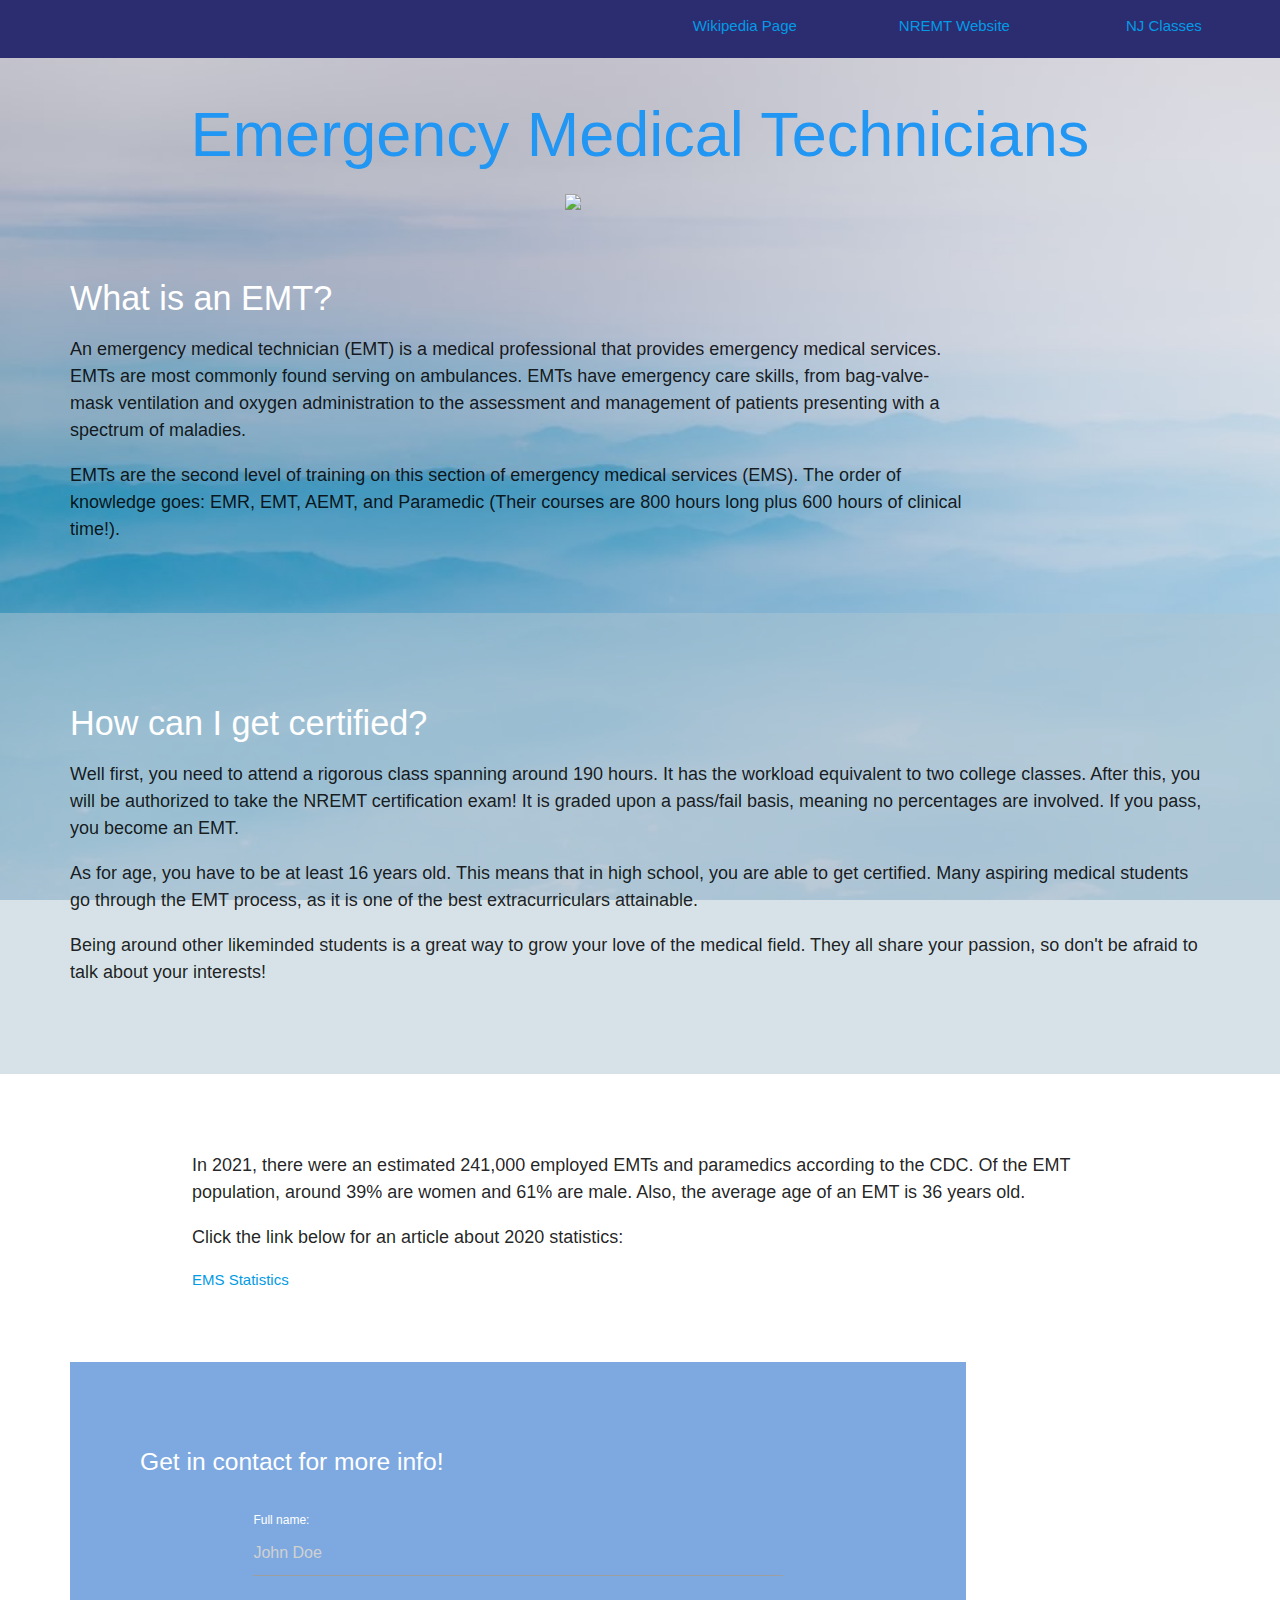
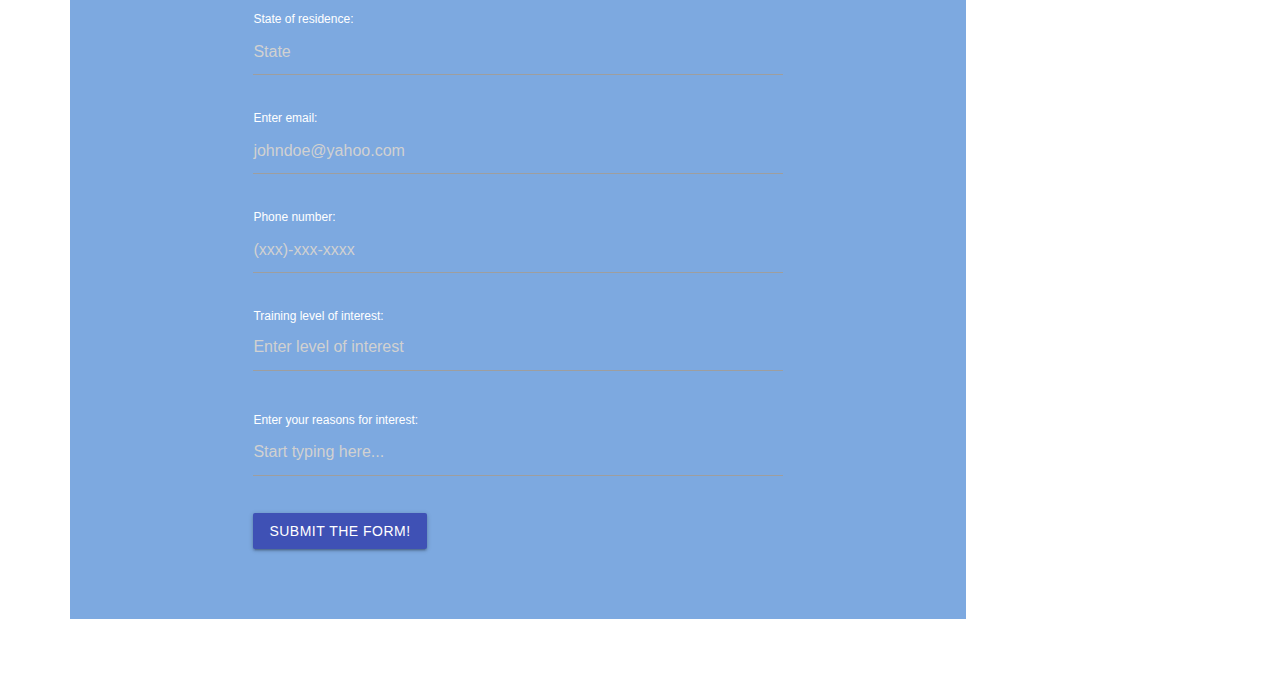
==== Unit 1/EMT.html @ fc9389da "hi" ====
<!DOCTYPE html>
<html>
    <head>
        <!--Import Google Icon Font-->
        <link
            href="https://fonts.googleapis.com/icon?family=Material+Icons"
            rel="stylesheet"
        />
        <!-- Compiled and minified CSS -->
        <link
            rel="stylesheet"
            href="https://cdnjs.cloudflare.com/ajax/libs/materialize/1.0.0/css/materialize.min.css"
        />
        <link rel="stylesheet" href="styles.css">
        <title>EMT Information</title>
    </head>
    <body>
        <header>
            <div class="row valign-wrapper">
                <ul class="col s12
                 row center-align">
                    <a href="https://en.wikipedia.org/wiki/Emergency_medical_technician" class="offset-s6 col s2">Wikipedia Page</a>
                    <a href="https://www.nremt.org/" class="col s2">NREMT Website</a>
                    <a href="https://info.ontimetransport.com/blog/emt-training-schools-in-new-jersey" class="col s2">NJ Classes</a>
                </ul>
            </div>
        </header>
        <h1 class="center-align blue-text col s3">Emergency Medical Technicians</h1>
        <img src="https://upload.wikimedia.org/wikipedia/commons/thumb/5/57/Caduceus.svg/1720px-Caduceus.svg.png" class="center">
       
        <div class="container section-1">
            <h4 class="white-text">What is an EMT?</h4>
            <p>An emergency medical technician (EMT) is a medical professional that provides emergency medical services. EMTs are most commonly found serving on ambulances. EMTs have emergency care skills, from bag-valve-mask ventilation and oxygen administration to the assessment and management of patients presenting with a spectrum of maladies.</p>               
            <p>EMTs are the second level of training on this section of emergency medical services (EMS). The order of knowledge goes: EMR, EMT, AEMT, and Paramedic (Their courses are 800 hours long plus 600 hours of clinical time!).</p>
        </div>

        <div class="section-2 row">
            <h4 class="white-text">How can I get certified?</h4>
            <p>Well first, you need to attend a rigorous class spanning around 190 hours. It has the workload equivalent to two college classes. After this, you will be authorized to take the NREMT certification exam! It is graded upon a pass/fail basis, meaning no percentages are involved. If you pass, you become an EMT.</p>
            <p>As for age, you have to be at least 16 years old. This means that in high school, you are able to get certified. Many aspiring medical students go through the EMT process, as it is one of the best extracurriculars attainable.</p>
            <p>Being around other likeminded students is a great way to grow your love of the medical field. They all share your passion, so don't be afraid to talk about your interests!</p>
        </div>

        <div class="container section-4">
            <h4 class="white-text">EMT Statistics</h4>
            <p>In 2021, there were an estimated 241,000 employed EMTs and paramedics according to the CDC. Of the EMT population, around 39% are women and 61% are male. Also, the average age of an EMT is 36 years old. </p>
            <p>Click the link below for an article about 2020 statistics:</p>
            <a href="https://www.ems1.com/ambulance-service/articles/national-association-of-state-ems-officials-releases-stats-on-local-agencies-911-calls-LPQTHJrK2oIpxuR1/">EMS Statistics</a>
        </div>

        <div class="container section-3">
        <h5 class="white-text">Get in contact for more info!</h3> <br>
            <div class="container section-4">
            <form>
            <label for="name" class="white-text">Full name:</label>
            <input type="text" id="name" name="name" placeholder="John Doe" required>
            <br><br>
            <label for="state" class="white-text">State of residence:</label>
            <input type="text" id="state" name="state" placeholder="State" required>
            <br><br>
            <label for="email" class="white-text">Enter email:</label>
            <input type="email" id="email" name="email" placeholder="johndoe@yahoo.com" required>
            <br><br>
            <label for="number" class="white-text">Phone number:</label>
            <input type="text" id="number" name="number" placeholder="(xxx)-xxx-xxxx" required>
            <br><br>
            <label for="question" class="white-text">Training level of interest:</label>
            <textarea name="trainingLevel" class="materialize-textarea" id="level" cols="30" rows="10" placeholder="Enter level of interest"></textarea>
            <br><br>
            <label for="bio" class="white-text">Enter your reasons for interest:</label> <br>
            <textarea name="bio" class="materialize-textarea" id="bio" cols="30" rows="10" placeholder="Start typing here..." ></textarea>
            <br><br>
            <input type="submit" class="btn indigo" value="Submit the form!" >
        </form>
    </div>
</div>

    



    </body>
</html>
---- Unit 1/styles.css ----
body {
    background-image: url("bg.jpeg");
    background-repeat: no-repeat;
    background-size: cover;
    background-attachment: fixed;
}
.center {
    display: block;
    margin-left: auto;
    margin-right: auto;
    width: 150px;
}
.valign-wrapper{
    background-color: rgb(44, 44, 113);
    padding-top: auto;
    padding-bottom: auto;
}
.section-1{
    margin: 70px;
}
.section-2 {
    margin: 70px;
    background-color: rgba(173, 197, 209, 0.504);
    padding: 70px;
}
.section-3{
    margin: 70px;
    background-color: rgba(85, 143, 215, 0.764);
    padding: 70px;
}
.row {
    margin-left: auto;
    margin-right: auto;
    margin-bottom: 20px;
}
p {
    font-size: 18px;
}
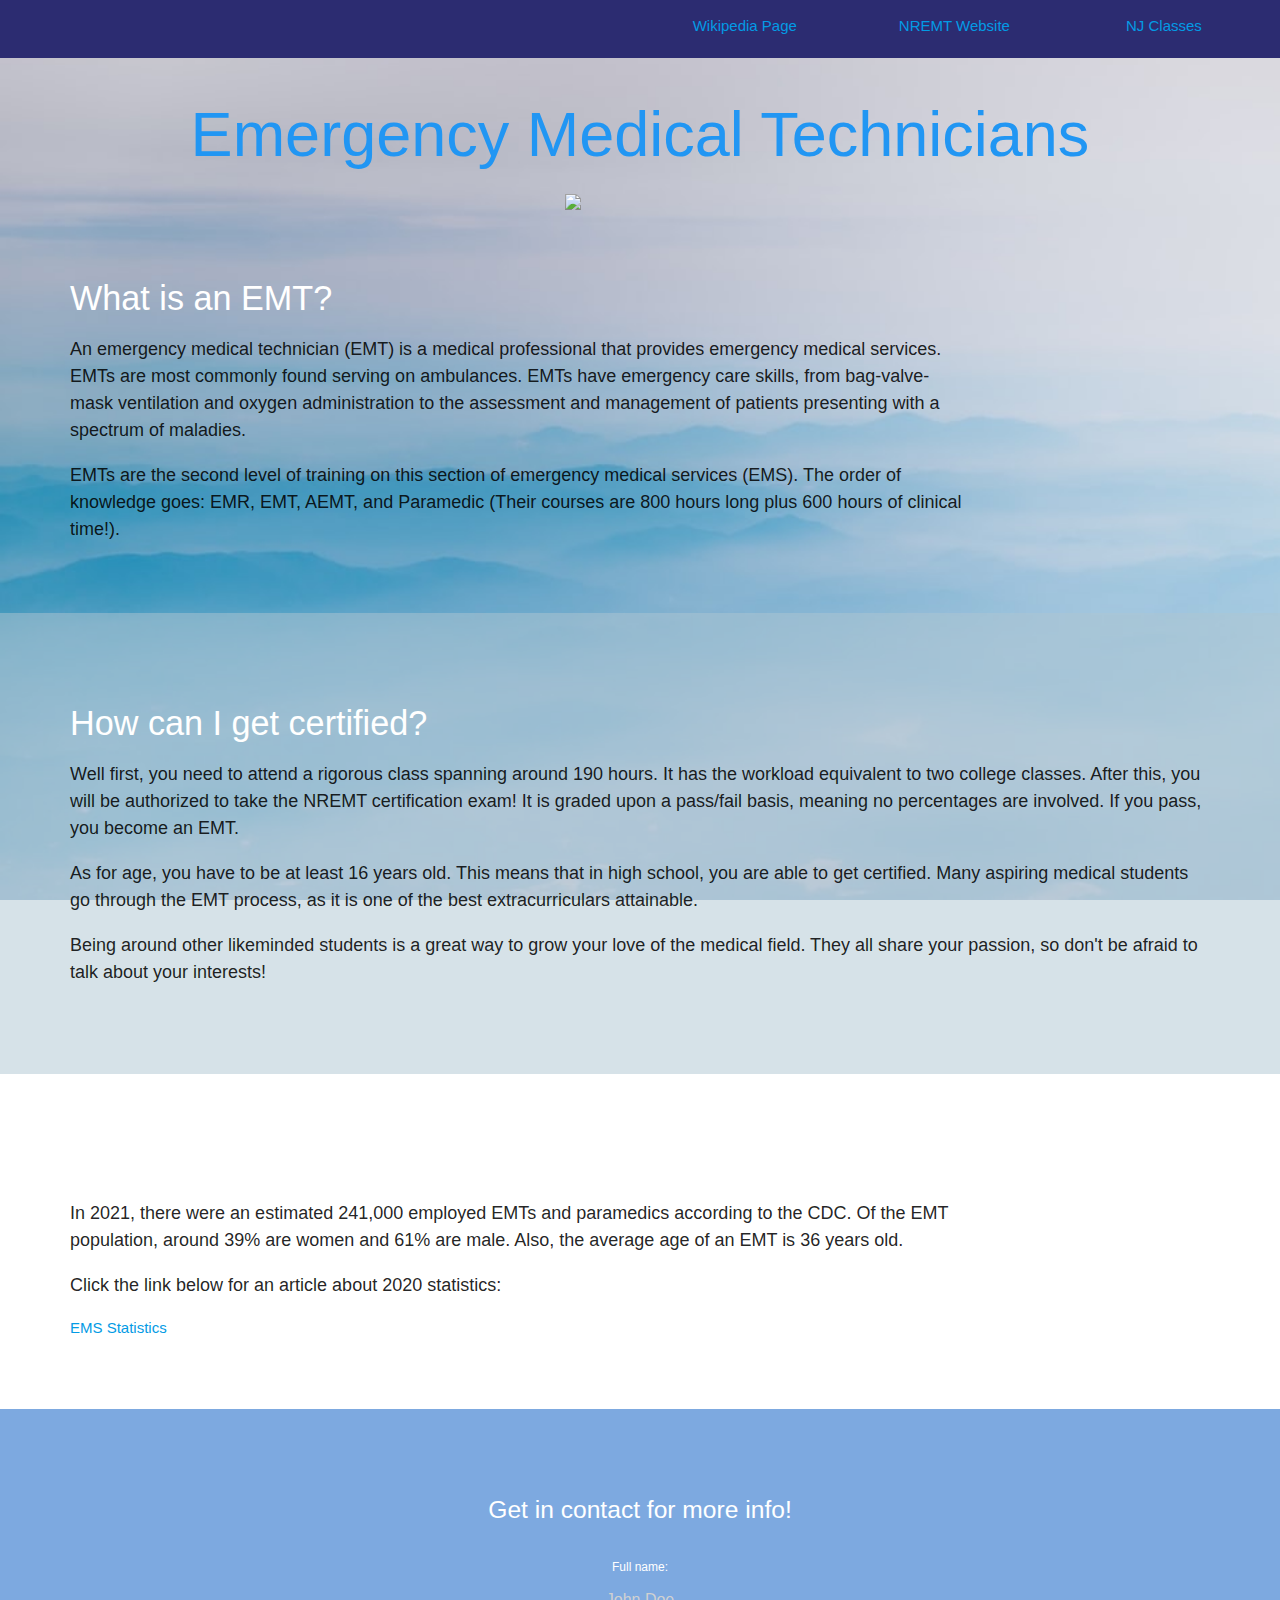
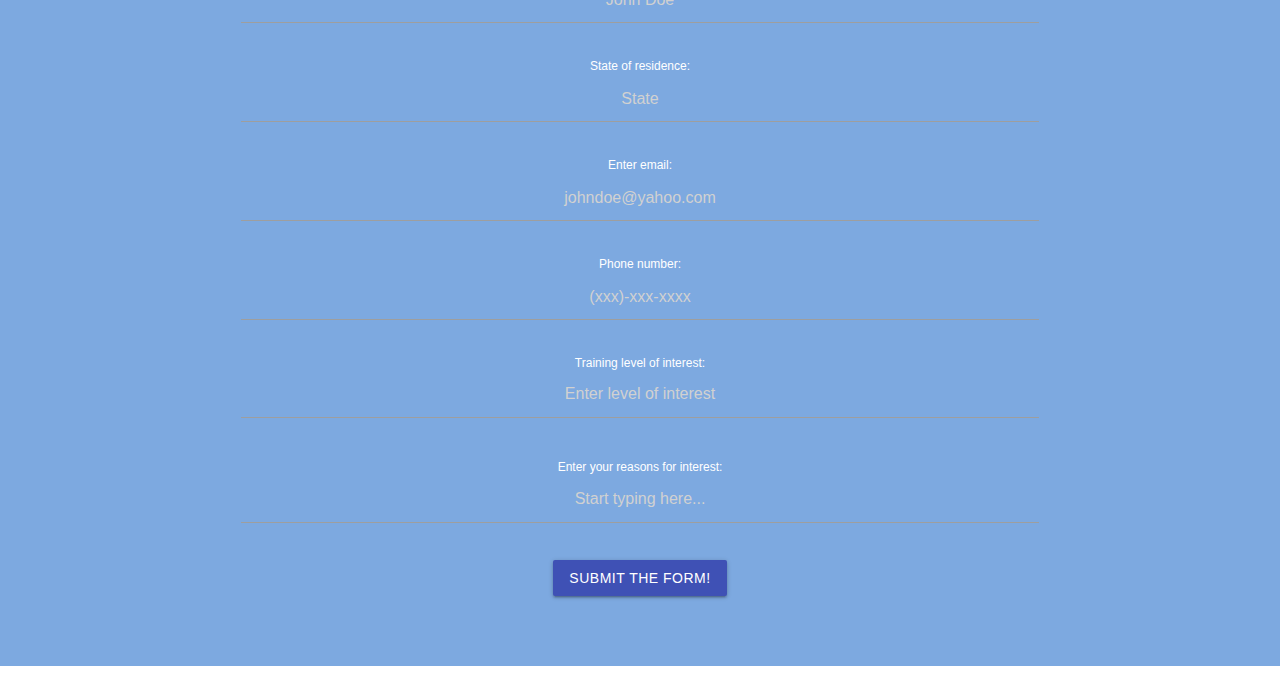
==== commit 8d69777c: "Changes made." ====
--- a/Unit 1/EMT.html
+++ b/Unit 1/EMT.html
@@ -41,34 +41,34 @@
             <p>Being around other likeminded students is a great way to grow your love of the medical field. They all share your passion, so don't be afraid to talk about your interests!</p>
         </div>
 
-        <div class="container section-4">
+        <div class="container section-1">
             <h4 class="white-text">EMT Statistics</h4>
             <p>In 2021, there were an estimated 241,000 employed EMTs and paramedics according to the CDC. Of the EMT population, around 39% are women and 61% are male. Also, the average age of an EMT is 36 years old. </p>
             <p>Click the link below for an article about 2020 statistics:</p>
             <a href="https://www.ems1.com/ambulance-service/articles/national-association-of-state-ems-officials-releases-stats-on-local-agencies-911-calls-LPQTHJrK2oIpxuR1/">EMS Statistics</a>
         </div>
 
-        <div class="container section-3">
+        <div class="section-3 row center-align">
         <h5 class="white-text">Get in contact for more info!</h3> <br>
             <div class="container section-4">
             <form>
             <label for="name" class="white-text">Full name:</label>
-            <input type="text" id="name" name="name" placeholder="John Doe" required>
+            <input type="text" class="center-align" id="name" name="name" placeholder="John Doe" required>
             <br><br>
             <label for="state" class="white-text">State of residence:</label>
-            <input type="text" id="state" name="state" placeholder="State" required>
+            <input type="text" class="center-align" id="state" name="state" placeholder="State" required>
             <br><br>
             <label for="email" class="white-text">Enter email:</label>
-            <input type="email" id="email" name="email" placeholder="johndoe@yahoo.com" required>
+            <input type="email" class="center-align" id="email" name="email" placeholder="johndoe@yahoo.com" required>
             <br><br>
             <label for="number" class="white-text">Phone number:</label>
-            <input type="text" id="number" name="number" placeholder="(xxx)-xxx-xxxx" required>
+            <input type="text" class="center-align" id="number" name="number" placeholder="(xxx)-xxx-xxxx" required>
             <br><br>
             <label for="question" class="white-text">Training level of interest:</label>
-            <textarea name="trainingLevel" class="materialize-textarea" id="level" cols="30" rows="10" placeholder="Enter level of interest"></textarea>
+            <textarea name="trainingLevel" class="materialize-textarea center-align" id="level" cols="30" rows="10" placeholder="Enter level of interest"></textarea>
             <br><br>
             <label for="bio" class="white-text">Enter your reasons for interest:</label> <br>
-            <textarea name="bio" class="materialize-textarea" id="bio" cols="30" rows="10" placeholder="Start typing here..." ></textarea>
+            <textarea name="bio" class="materialize-textarea center-align" id="bio" cols="30" rows="10" placeholder="Start typing here..." ></textarea>
             <br><br>
             <input type="submit" class="btn indigo" value="Submit the form!" >
         </form>
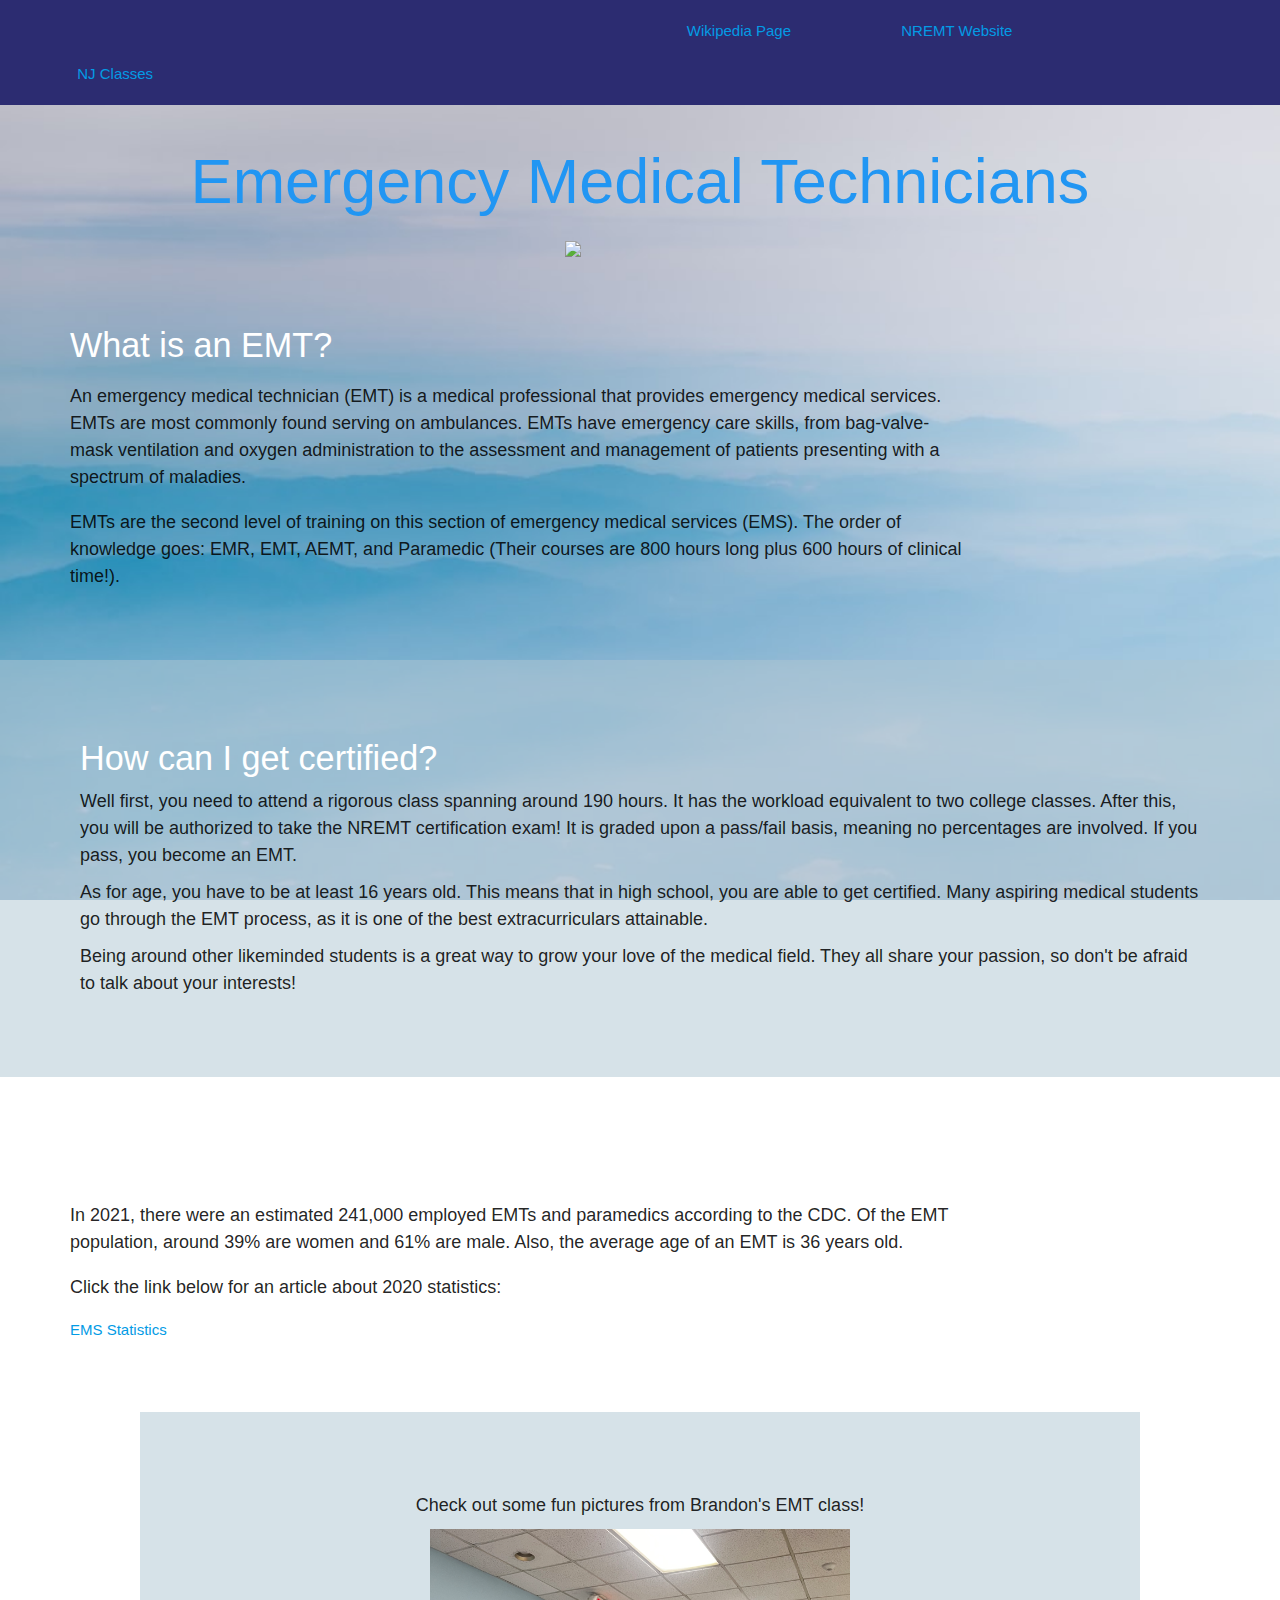
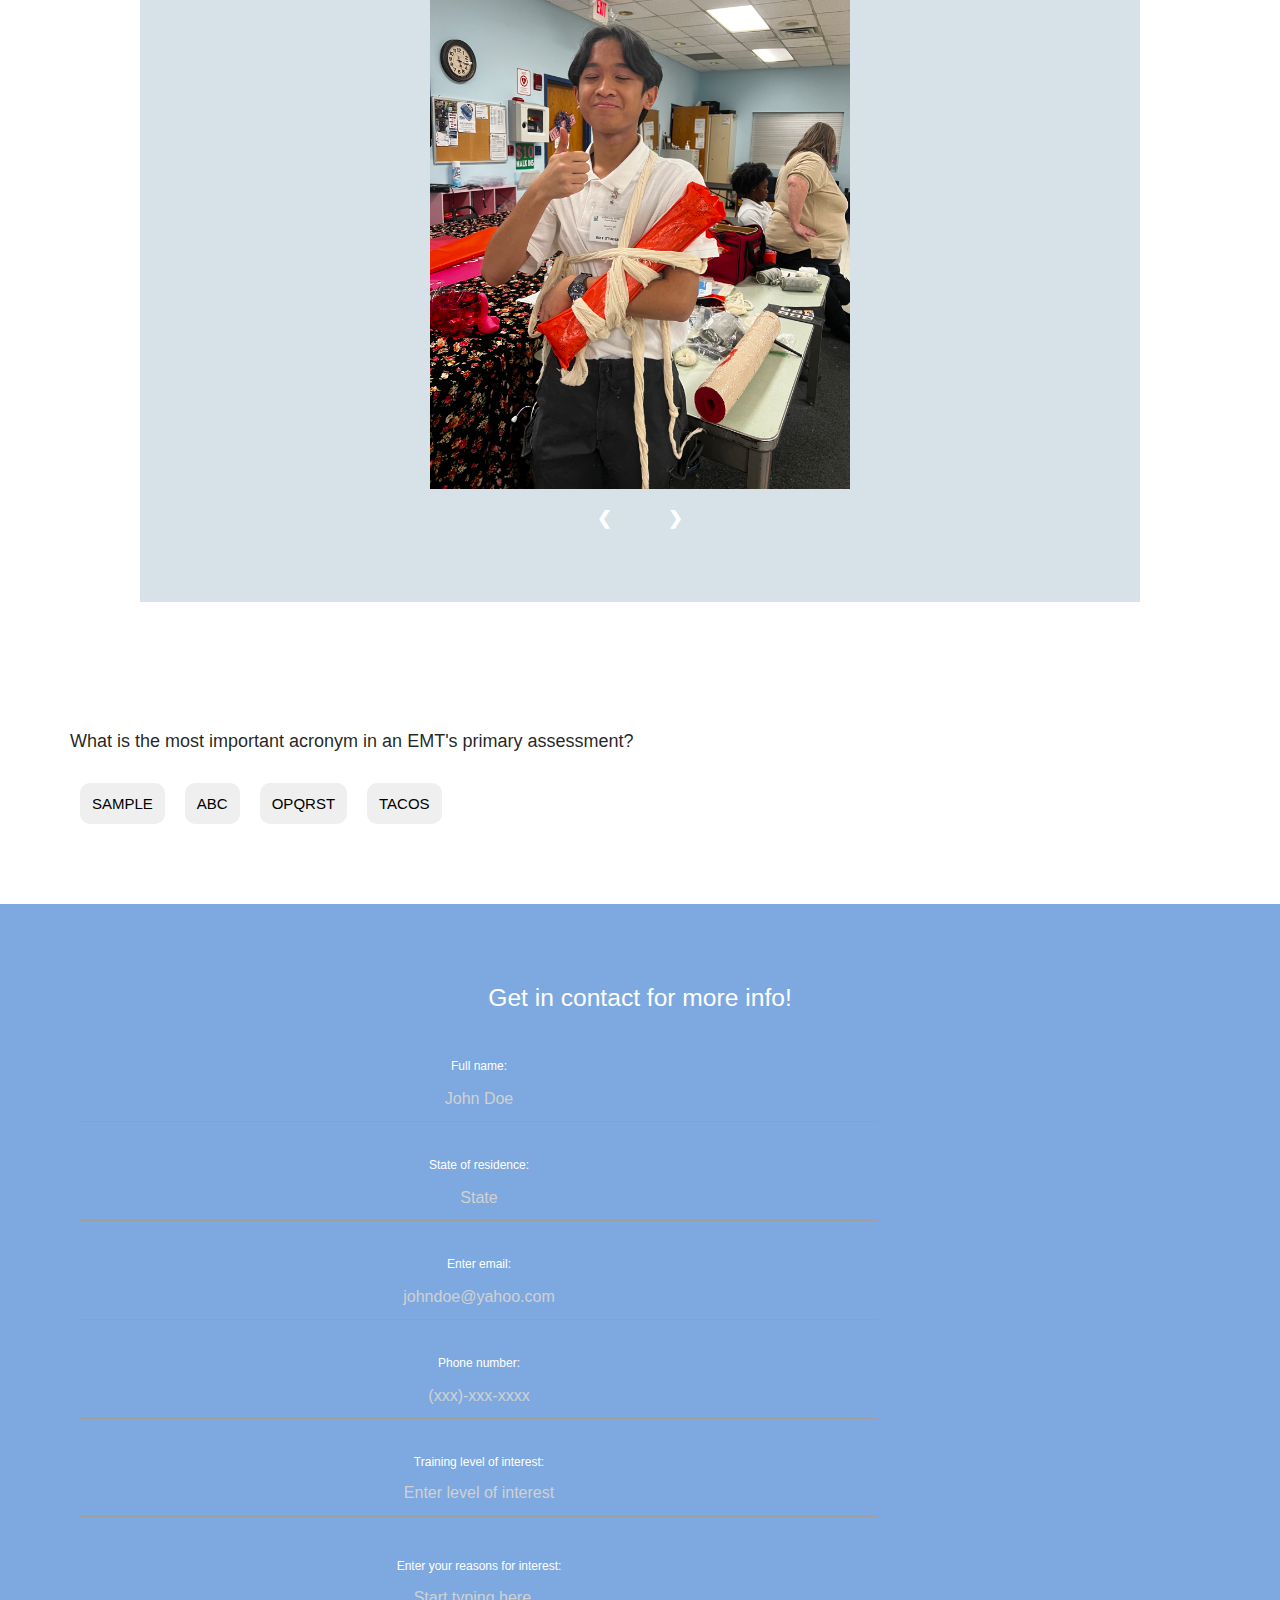
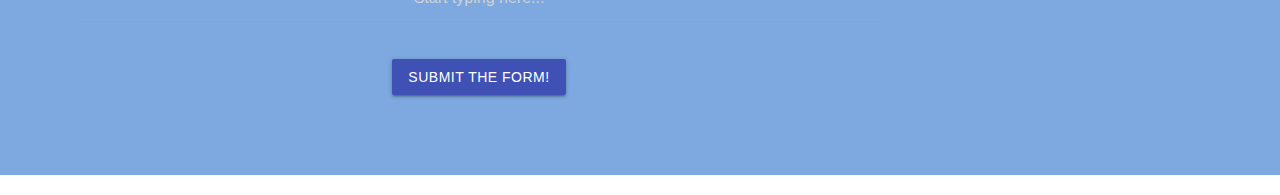
==== commit ec0f216c: "hello" ====
--- a/Unit 1/EMT.html
+++ b/Unit 1/EMT.html
@@ -13,12 +13,12 @@
         />
         <link rel="stylesheet" href="styles.css">
         <title>EMT Information</title>
+
     </head>
     <body>
         <header>
             <div class="row valign-wrapper">
-                <ul class="col s12
-                 row center-align">
+                <ul class="col s12 row center-align">
                     <a href="https://en.wikipedia.org/wiki/Emergency_medical_technician" class="offset-s6 col s2">Wikipedia Page</a>
                     <a href="https://www.nremt.org/" class="col s2">NREMT Website</a>
                     <a href="https://info.ontimetransport.com/blog/emt-training-schools-in-new-jersey" class="col s2">NJ Classes</a>
@@ -48,36 +48,54 @@
             <a href="https://www.ems1.com/ambulance-service/articles/national-association-of-state-ems-officials-releases-stats-on-local-agencies-911-calls-LPQTHJrK2oIpxuR1/">EMS Statistics</a>
         </div>
 
+        <div class="slideshow center-align section-2 row">
+            <p>Check out some fun pictures from Brandon's EMT class!</p>
+            <div class="slide">
+                <img src="IMG_5786.JPEG" style="width:50%">
+            </div>
+            <div class="slide" >
+                <img src="IMG_5785.JPEG" style="width:50%">
+            </div>
+            <div class="slide">
+                <img src="IMG_8619.JPG" style="width:50%">
+            </div>
+            <a class="previous" onclick="nextSlide(-1)">&#10094;</a>
+            <a class="next" onclick="nextSlide(1)">&#10095;</a>
+        </div>
+
+        <div class="container section-1">
+            <h4 class="white-text">Test your prior knowledge about EMTs!</h1>
+            <p id="question"></p>
+            <div id="choices" class="row"></div>
+        </div>
+
         <div class="section-3 row center-align">
         <h5 class="white-text">Get in contact for more info!</h3> <br>
             <div class="container section-4">
-            <form>
-            <label for="name" class="white-text">Full name:</label>
-            <input type="text" class="center-align" id="name" name="name" placeholder="John Doe" required>
-            <br><br>
-            <label for="state" class="white-text">State of residence:</label>
-            <input type="text" class="center-align" id="state" name="state" placeholder="State" required>
-            <br><br>
-            <label for="email" class="white-text">Enter email:</label>
-            <input type="email" class="center-align" id="email" name="email" placeholder="johndoe@yahoo.com" required>
-            <br><br>
-            <label for="number" class="white-text">Phone number:</label>
-            <input type="text" class="center-align" id="number" name="number" placeholder="(xxx)-xxx-xxxx" required>
-            <br><br>
-            <label for="question" class="white-text">Training level of interest:</label>
-            <textarea name="trainingLevel" class="materialize-textarea center-align" id="level" cols="30" rows="10" placeholder="Enter level of interest"></textarea>
-            <br><br>
-            <label for="bio" class="white-text">Enter your reasons for interest:</label> <br>
-            <textarea name="bio" class="materialize-textarea center-align" id="bio" cols="30" rows="10" placeholder="Start typing here..." ></textarea>
-            <br><br>
-            <input type="submit" class="btn indigo" value="Submit the form!" >
-        </form>
-    </div>
-</div>
+                <form>
+                    <label for="name" class="white-text">Full name:</label>
+                    <input type="text" class="center-align" id="name" name="name" placeholder="John Doe" required>
+                    <br><br>
+                    <label for="state" class="white-text">State of residence:</label>
+                    <input type="text" class="center-align" id="state" name="state" placeholder="State" required>
+                    <br><br>
+                    <label for="email" class="white-text">Enter email:</label>
+                    <input type="email" class="center-align" id="email" name="email" placeholder="johndoe@yahoo.com" required>
+                    <br><br>
+                    <label for="number" class="white-text">Phone number:</label>
+                    <input type="text" class="center-align" id="number" name="number" placeholder="(xxx)-xxx-xxxx" required>
+                    <br><br>
+                    <label for="question" class="white-text">Training level of interest:</label>
+                    <textarea name="trainingLevel" class="materialize-textarea center-align" id="level" cols="30" rows="10" placeholder="Enter level of interest"></textarea>
+                    <br><br>
+                    <label for="bio" class="white-text">Enter your reasons for interest:</label> <br>
+                    <textarea name="bio" class="materialize-textarea center-align" id="bio" cols="30" rows="10" placeholder="Start typing here..." ></textarea>
+                    <br><br>
+                    <input type="submit" class="btn indigo" value="Submit the form!" >
+                </form>
+            </div>
+        </div>
 
-    
-
-
-
+        <script src="EMT.js"></script>
     </body>
 </html>--- a/Unit 1/styles.css
+++ b/Unit 1/styles.css
@@ -19,7 +19,7 @@
     margin: 70px;
 }
 .section-2 {
-    margin: 70px;
+    margin: auto;
     background-color: rgba(173, 197, 209, 0.504);
     padding: 70px;
 }
@@ -33,6 +33,41 @@
     margin-right: auto;
     margin-bottom: 20px;
 }
+
 p {
     font-size: 18px;
+}
+
+.slideshow {
+    max-width: 1000px;
+    position: relative;
+    margin: auto;
+}
+.slide {
+    display: none;
+}
+.previous, .next {
+    cursor: pointer;
+    top: 50%;
+    width: auto;
+    margin-top: -22px;
+    padding: 16px;
+    color: white;
+    font-weight: bold;
+    font-size: 18px;
+    border-radius: 0 3px 3px 0;
+    user-select: none;
+}
+.next {
+    right: 0;
+    border-radius: 3px 0 0 3px;
+}
+
+.row > * {
+    margin: 10px;
+}
+button {
+    border-color: transparent;
+    padding: 10px;
+    border-radius: 10px;
 }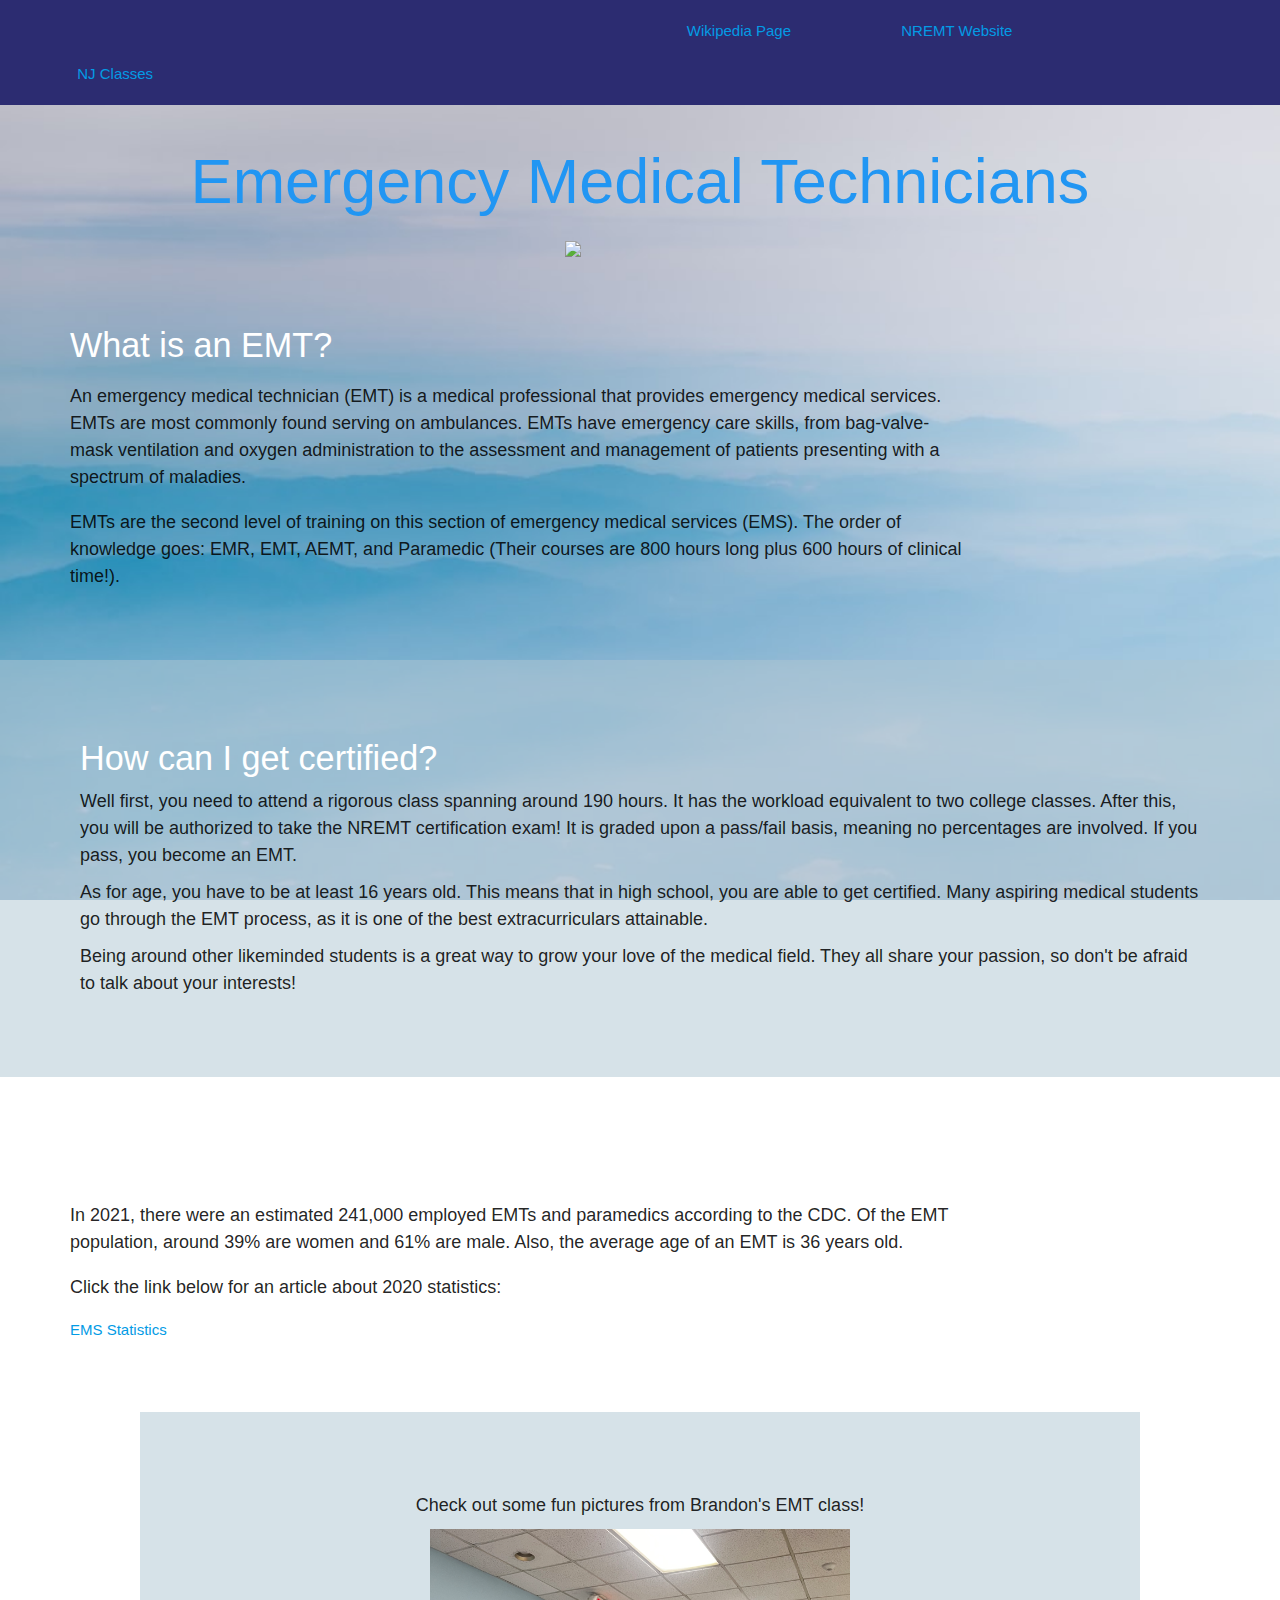
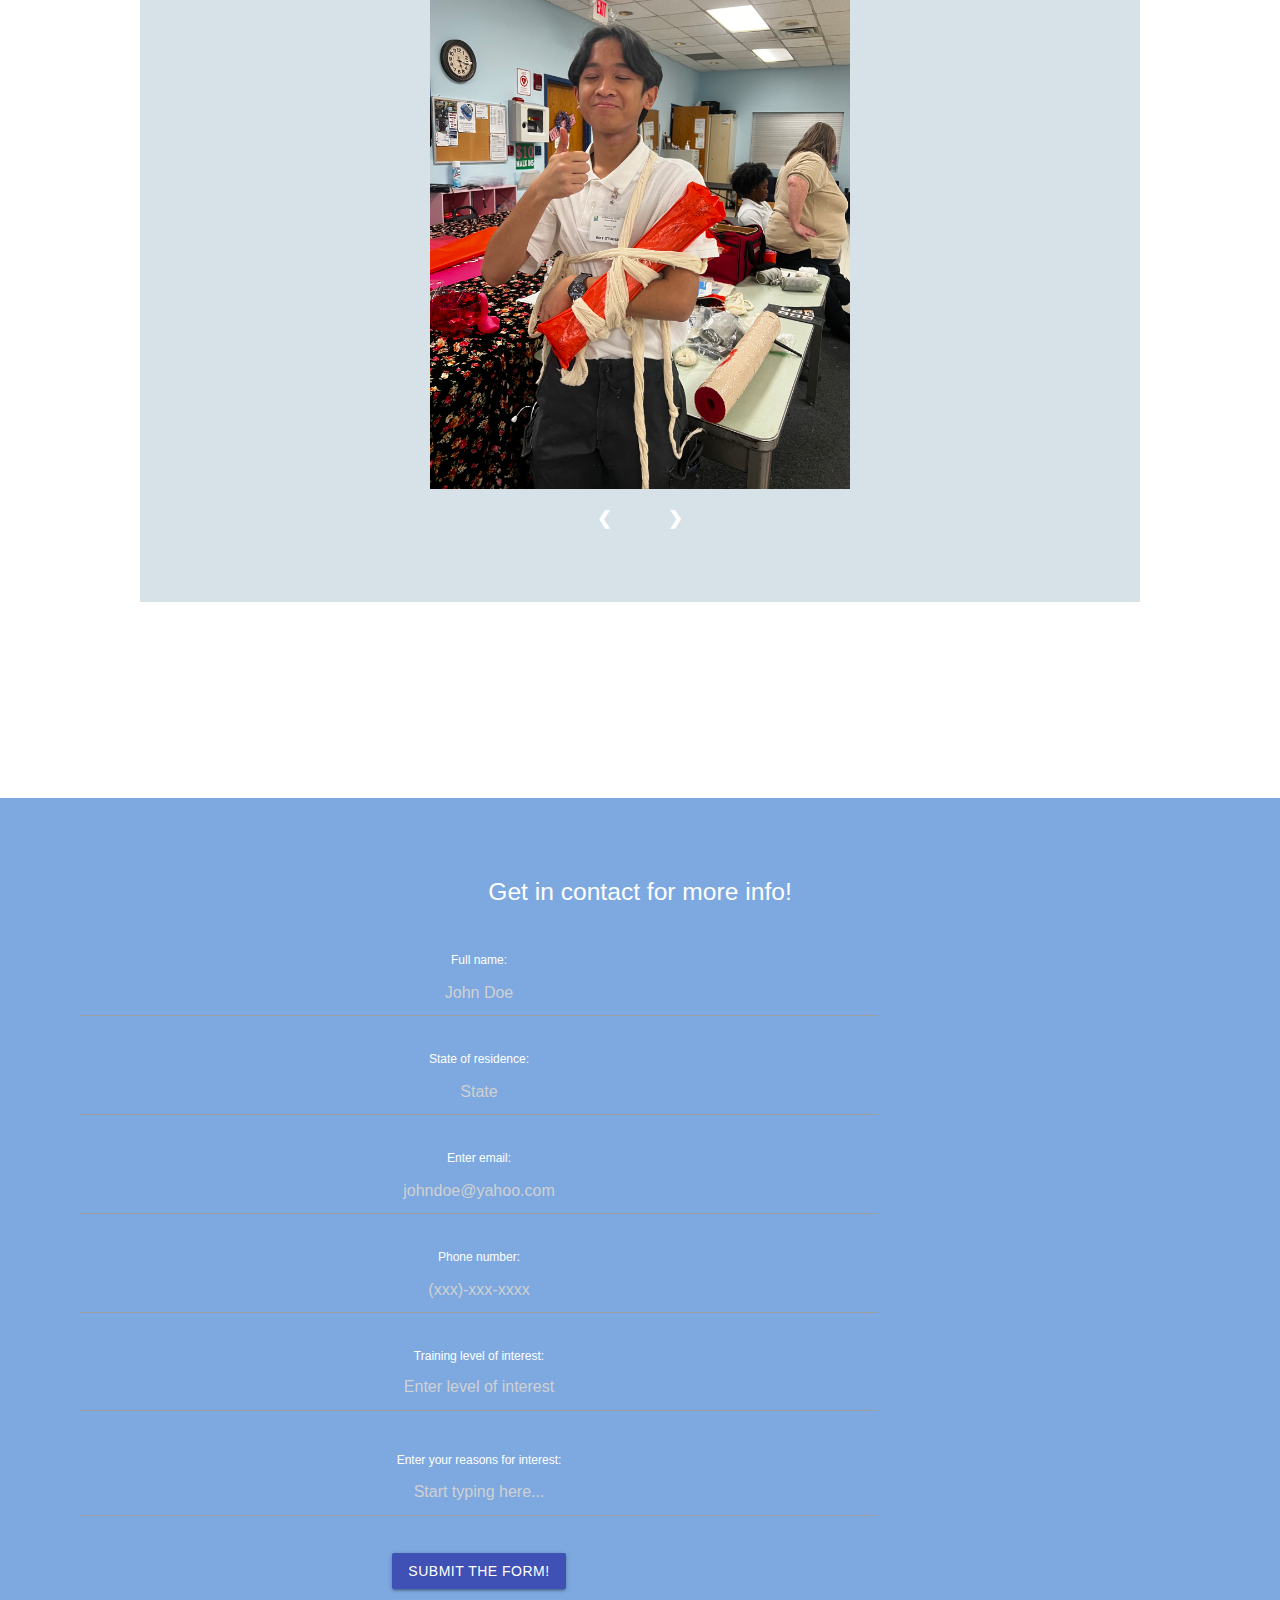
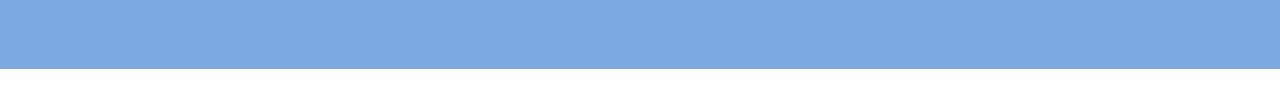
==== commit 84df577a: "hello" ====
--- a/Unit 1/EMT.html
+++ b/Unit 1/EMT.html
@@ -98,4 +98,4 @@
 
         <script src="EMT.js"></script>
     </body>
-</html>+</html>
